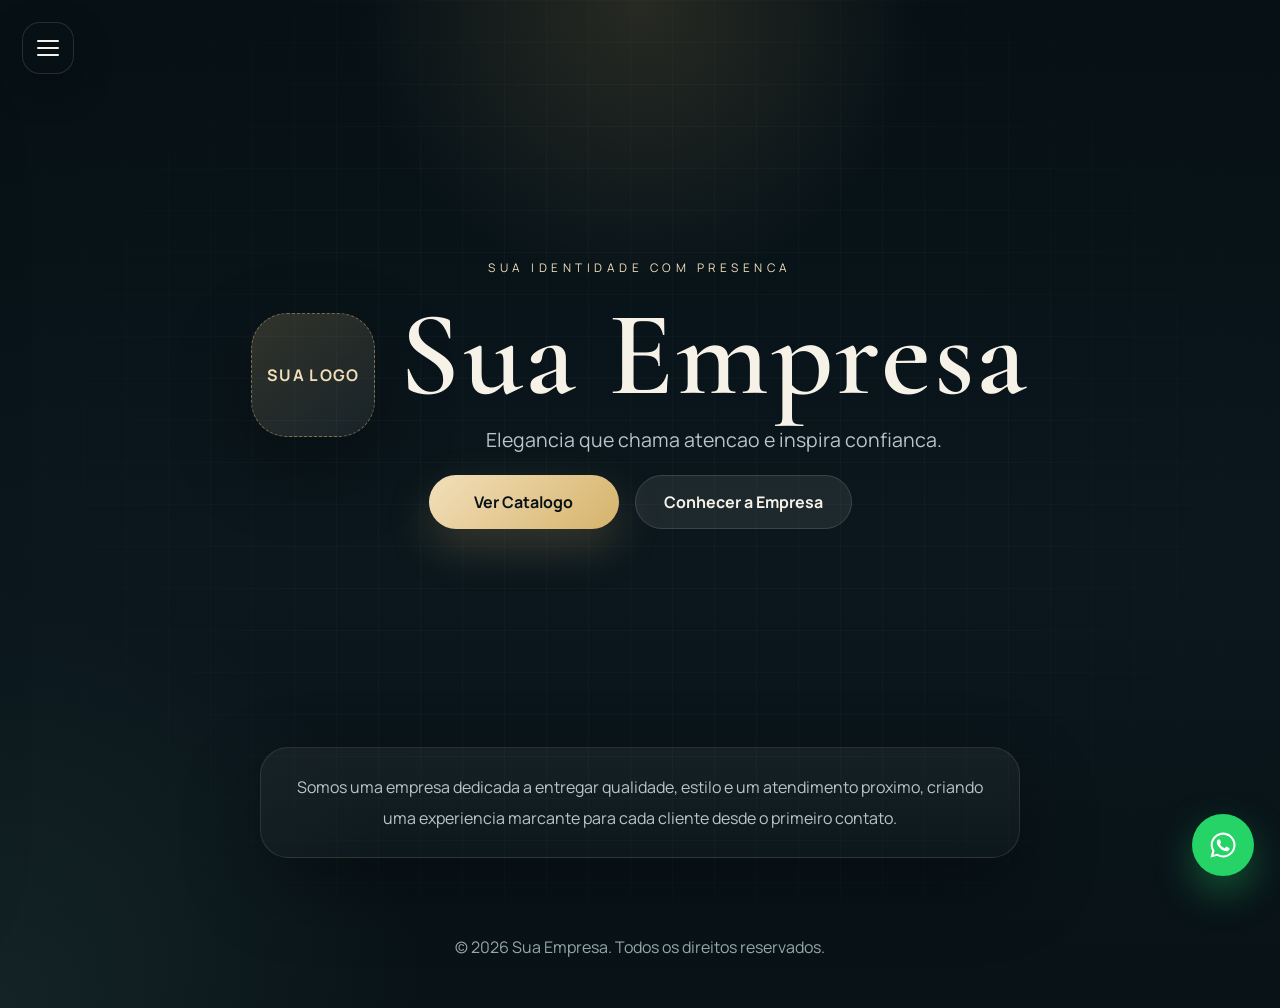
==== index.html @ c06d73c7 "first commit" ====
<!DOCTYPE html>
<html lang="pt-BR">
<head>
  <meta charset="UTF-8">
  <meta name="viewport" content="width=device-width, initial-scale=1.0">
  <title>Sua Empresa | Home</title>
  <link rel="preconnect" href="https://fonts.googleapis.com">
  <link rel="preconnect" href="https://fonts.gstatic.com" crossorigin>
  <link href="https://fonts.googleapis.com/css2?family=Cormorant+Garamond:wght@500;600;700&family=Manrope:wght@400;500;600;700&display=swap" rel="stylesheet">
  <link rel="stylesheet" href="styles.css">
</head>
<body>
  <input type="checkbox" id="nav-toggle" class="nav-toggle">
  <label for="nav-toggle" class="nav-toggle-label" aria-label="Abrir menu">
    <span></span>
  </label>

  <header class="site-header">
    <nav class="main-nav">
      <a class="nav-link" href="index.html">Inicio</a>
      <a class="nav-link" href="catalogo.html">Catalogo</a>
      <a class="nav-link" href="sobre.html">Sobre</a>
    </nav>
  </header>

  <main>
    <section class="banner">
      <div class="banner-content">
        <p class="eyebrow">Sua identidade com presenca</p>

        <div class="hero-brand">
          <div class="logo-placeholder">Sua Logo</div>

          <div class="brand-copy">
            <h1>Sua Empresa</h1>
            <p class="slogan">Elegancia que chama atencao e inspira confianca.</p>
          </div>
        </div>

        <div class="button-group">
          <a class="button" href="catalogo.html">Ver Catalogo</a>
          <a class="button button-secondary" href="sobre.html">Conhecer a Empresa</a>
        </div>
      </div>

      <div class="hero-note">
        <p>
          Somos uma empresa dedicada a entregar qualidade, estilo e um atendimento proximo,
          criando uma experiencia marcante para cada cliente desde o primeiro contato.
        </p>
      </div>
    </section>
  </main>

  <a
    class="whatsapp-float"
    href="https://wa.me/5577999036794"
    target="_blank"
    rel="noopener noreferrer"
    aria-label="Falar no WhatsApp"
  >
    <svg viewBox="0 0 24 24" aria-hidden="true">
      <path d="M19.05 4.94A9.77 9.77 0 0 0 12.06 2a9.92 9.92 0 0 0-8.6 14.86L2 22l5.3-1.39A9.9 9.9 0 0 0 12.05 22h.01A9.94 9.94 0 0 0 22 12.06a9.78 9.78 0 0 0-2.95-7.12Zm-6.99 15.4h-.01a8.25 8.25 0 0 1-4.2-1.15l-.3-.18-3.14.82.84-3.06-.2-.31a8.28 8.28 0 1 1 7.01 3.88Zm4.54-6.18c-.25-.13-1.47-.73-1.7-.81-.23-.09-.39-.13-.56.12-.16.24-.64.8-.78.97-.14.16-.29.18-.54.06-.25-.13-1.04-.38-1.98-1.22-.73-.65-1.23-1.46-1.37-1.71-.15-.24-.02-.37.11-.5.11-.11.25-.29.37-.43.13-.15.17-.25.25-.41.08-.17.04-.31-.02-.44-.06-.12-.56-1.35-.76-1.85-.2-.48-.4-.42-.56-.42h-.48c-.17 0-.44.06-.67.31-.23.24-.88.86-.88 2.1 0 1.23.9 2.43 1.02 2.6.13.16 1.76 2.69 4.27 3.77.59.26 1.06.41 1.42.52.6.19 1.14.16 1.57.1.48-.07 1.47-.6 1.68-1.18.21-.58.21-1.08.15-1.18-.06-.1-.22-.16-.47-.29Z"/>
    </svg>
  </a>

  <footer class="site-footer">
    <p>&copy; 2026 Sua Empresa. Todos os direitos reservados.</p>
  </footer>
</body>
</html>
---- styles.css ----
:root {
  --color-bg: #071116;
  --color-bg-soft: #0d1b22;
  --color-surface: rgba(11, 24, 31, 0.88);
  --color-surface-strong: rgba(9, 18, 24, 0.96);
  --color-text: #f7f2e8;
  --color-text-soft: #b7c4c9;
  --color-accent: #d6b36b;
  --color-accent-soft: #f2dfba;
  --color-line: rgba(255, 255, 255, 0.1);
  --color-whatsapp: #25d366;
  --shadow-soft: 0 28px 80px rgba(0, 0, 0, 0.32);
  --radius-lg: 28px;
  --radius-md: 20px;
  --radius-sm: 14px;
  --radius-full: 999px;
}

* {
  box-sizing: border-box;
}

html {
  scroll-behavior: smooth;
}

body {
  margin: 0;
  min-height: 100vh;
  font-family: "Manrope", Arial, sans-serif;
  color: var(--color-text);
  background:
    radial-gradient(circle at top, rgba(214, 179, 107, 0.16), transparent 24%),
    radial-gradient(circle at bottom left, rgba(74, 118, 103, 0.18), transparent 26%),
    linear-gradient(180deg, #061015 0%, #0b171d 55%, #081217 100%);
}

body::before {
  content: "";
  position: fixed;
  inset: 0;
  pointer-events: none;
  background-image:
    linear-gradient(rgba(255, 255, 255, 0.025) 1px, transparent 1px),
    linear-gradient(90deg, rgba(255, 255, 255, 0.025) 1px, transparent 1px);
  background-size: 42px 42px;
  mask-image: radial-gradient(circle at center, black 45%, transparent 90%);
}

a {
  color: inherit;
}

.nav-toggle {
  position: fixed;
  opacity: 0;
  pointer-events: none;
}

.nav-toggle-label {
  position: fixed;
  top: 22px;
  left: 22px;
  z-index: 40;
  width: 52px;
  height: 52px;
  display: grid;
  place-items: center;
  border-radius: 18px;
  cursor: pointer;
  background: rgba(8, 18, 23, 0.78);
  border: 1px solid rgba(255, 255, 255, 0.12);
  backdrop-filter: blur(18px);
  box-shadow: 0 14px 38px rgba(0, 0, 0, 0.26);
}

.nav-toggle-label span,
.nav-toggle-label span::before,
.nav-toggle-label span::after {
  content: "";
  display: block;
  width: 22px;
  height: 2px;
  background: var(--color-text);
  border-radius: var(--radius-full);
  transition: transform 0.25s ease, opacity 0.25s ease;
}

.nav-toggle-label span {
  position: relative;
}

.nav-toggle-label span::before {
  position: absolute;
  top: -7px;
}

.nav-toggle-label span::after {
  position: absolute;
  top: 7px;
}

.nav-toggle:checked + .nav-toggle-label span {
  background: transparent;
}

.nav-toggle:checked + .nav-toggle-label span::before {
  top: 0;
  transform: rotate(45deg);
}

.nav-toggle:checked + .nav-toggle-label span::after {
  top: 0;
  transform: rotate(-45deg);
}

.site-header {
  position: fixed;
  top: 0;
  left: 0;
  bottom: 0;
  z-index: 30;
  width: min(300px, calc(100vw - 42px));
  padding: 92px 22px 22px;
  transform: translateX(-110%);
  transition: transform 0.3s ease;
  pointer-events: none;
}

.nav-toggle:checked ~ .site-header {
  transform: translateX(0);
  pointer-events: auto;
}

.main-nav {
  display: flex;
  flex-direction: column;
  gap: 14px;
  height: 100%;
  padding: 22px;
  border-right: 1px solid var(--color-line);
  border-radius: 0 var(--radius-lg) var(--radius-lg) 0;
  background: var(--color-surface-strong);
  backdrop-filter: blur(18px);
  box-shadow: var(--shadow-soft);
}

.nav-link {
  padding: 14px 16px;
  border-radius: var(--radius-sm);
  text-decoration: none;
  color: var(--color-text-soft);
  font-weight: 600;
  transition: background 0.25s ease, color 0.25s ease, transform 0.25s ease;
}

.nav-link:hover {
  background: rgba(214, 179, 107, 0.12);
  color: var(--color-text);
  transform: translateX(4px);
}

main {
  min-height: 100vh;
}

.banner {
  min-height: 100vh;
  display: grid;
  grid-template-rows: 1fr auto;
  align-items: center;
  justify-items: center;
  gap: 32px;
  padding: 72px 24px 42px;
}

.banner-content {
  width: min(100%, 1020px);
  display: grid;
  justify-items: center;
  text-align: center;
  gap: 22px;
}

.eyebrow {
  margin: 0;
  font-size: 0.74rem;
  letter-spacing: 0.38em;
  text-transform: uppercase;
  color: var(--color-accent-soft);
}

.hero-brand {
  display: flex;
  align-items: center;
  justify-content: center;
  gap: 24px;
  flex-wrap: wrap;
}

.logo-placeholder {
  width: 124px;
  height: 124px;
  flex: 0 0 124px;
  display: grid;
  place-items: center;
  border-radius: 36px;
  border: 1px dashed rgba(214, 179, 107, 0.5);
  background:
    linear-gradient(145deg, rgba(214, 179, 107, 0.18), rgba(255, 255, 255, 0.04)),
    rgba(255, 255, 255, 0.02);
  color: var(--color-accent-soft);
  font-weight: 700;
  letter-spacing: 0.08em;
  text-transform: uppercase;
  box-shadow: var(--shadow-soft);
}

.brand-copy {
  max-width: 720px;
}

.brand-copy h1 {
  margin: 0;
  font-family: "Cormorant Garamond", Georgia, serif;
  font-size: clamp(3.6rem, 10vw, 7.5rem);
  line-height: 0.95;
  font-weight: 600;
  letter-spacing: 0.02em;
  text-wrap: balance;
}

.slogan {
  margin: 14px 0 0;
  font-size: clamp(1rem, 2vw, 1.22rem);
  color: var(--color-text-soft);
}

.button-group {
  display: flex;
  gap: 16px;
  flex-wrap: wrap;
  justify-content: center;
}

.button {
  display: inline-flex;
  align-items: center;
  justify-content: center;
  min-width: 190px;
  padding: 15px 28px;
  border-radius: var(--radius-full);
  text-decoration: none;
  font-weight: 700;
  color: #091116;
  background: linear-gradient(135deg, var(--color-accent-soft), var(--color-accent));
  box-shadow: 0 18px 45px rgba(214, 179, 107, 0.22);
  transition: transform 0.25s ease, box-shadow 0.25s ease;
}

.button-secondary {
  color: var(--color-text);
  background: rgba(255, 255, 255, 0.08);
  border: 1px solid rgba(255, 255, 255, 0.12);
  box-shadow: none;
}

.button:hover {
  transform: translateY(-3px);
  box-shadow: 0 22px 48px rgba(214, 179, 107, 0.25);
}

.hero-note {
  width: min(100%, 760px);
  text-align: center;
  padding: 24px 28px;
  border-radius: var(--radius-lg);
  border: 1px solid var(--color-line);
  background: linear-gradient(180deg, rgba(255, 255, 255, 0.05), rgba(255, 255, 255, 0.02));
  box-shadow: var(--shadow-soft);
}

.hero-note p {
  margin: 0;
  line-height: 1.9;
  color: var(--color-text-soft);
}

.catalog-intro,
.features,
.values,
.product-grid,
.about,
.back-link {
  width: min(100%, 1180px);
  margin: 0 auto;
  padding-left: 24px;
  padding-right: 24px;
}

.catalog-intro {
  padding-top: 132px;
  text-align: center;
}

.catalog-intro h1 {
  margin: 14px 0 0;
  font-family: "Cormorant Garamond", Georgia, serif;
  font-size: clamp(2.8rem, 6vw, 4.6rem);
  font-weight: 600;
  line-height: 1;
}

.catalog-intro p {
  max-width: 760px;
  margin: 16px auto 0;
  color: var(--color-text-soft);
  line-height: 1.8;
}

.features,
.values,
.product-grid {
  display: grid;
  gap: 22px;
  grid-template-columns: repeat(auto-fit, minmax(250px, 1fr));
  padding-top: 32px;
  padding-bottom: 48px;
}

.feature-card,
.value-card,
.product-card {
  padding: 26px;
  border-radius: var(--radius-md);
  border: 1px solid var(--color-line);
  background: var(--color-surface);
  box-shadow: var(--shadow-soft);
}

.feature-card h3,
.value-card h3,
.product-card h3 {
  margin-top: 0;
}

.feature-card p,
.value-card p,
.product-card p,
.product-price {
  color: var(--color-text-soft);
  line-height: 1.8;
}

.product-card {
  transition: transform 0.25s ease, border-color 0.25s ease;
}

.product-card:hover {
  transform: translateY(-4px);
  border-color: rgba(214, 179, 107, 0.4);
}

.product-image {
  min-height: 210px;
  margin-bottom: 18px;
  display: grid;
  place-items: center;
  border-radius: var(--radius-md);
  border: 1px dashed rgba(214, 179, 107, 0.35);
  color: var(--color-accent-soft);
  background: linear-gradient(135deg, rgba(214, 179, 107, 0.12), rgba(255, 255, 255, 0.03));
}

.about {
  padding-top: 132px;
  padding-bottom: 48px;
  line-height: 1.9;
}

.back-link {
  text-align: center;
  padding-bottom: 48px;
}

.site-footer {
  padding: 20px 24px 34px;
  text-align: center;
  color: #95a6ad;
}

.whatsapp-float {
  position: fixed;
  right: 26px;
  bottom: 24px;
  z-index: 35;
  width: 62px;
  height: 62px;
  display: grid;
  place-items: center;
  border-radius: 50%;
  background: var(--color-whatsapp);
  color: white;
  box-shadow: 0 16px 38px rgba(37, 211, 102, 0.34);
  transition: transform 0.25s ease, box-shadow 0.25s ease;
}

.whatsapp-float:hover {
  transform: translateY(-3px) scale(1.03);
  box-shadow: 0 20px 44px rgba(37, 211, 102, 0.4);
}

.whatsapp-float svg {
  width: 30px;
  height: 30px;
  fill: currentColor;
}

@media (max-width: 720px) {
  .banner {
    padding-top: 92px;
  }

  .hero-brand {
    flex-direction: column;
  }

  .logo-placeholder {
    width: 110px;
    height: 110px;
    flex-basis: 110px;
  }

  .button {
    width: 100%;
  }

  .button-group {
    width: min(100%, 420px);
  }

  .hero-note {
    padding: 20px;
  }
}

@media (max-width: 520px) {
  .nav-toggle-label {
    top: 16px;
    left: 16px;
  }

  .site-header {
    width: calc(100vw - 24px);
    padding-left: 12px;
  }

  .banner {
    padding-left: 16px;
    padding-right: 16px;
    padding-bottom: 26px;
  }

  .brand-copy h1 {
    font-size: clamp(3rem, 18vw, 4.4rem);
  }

  .whatsapp-float {
    right: 16px;
    bottom: 16px;
    width: 58px;
    height: 58px;
  }
}
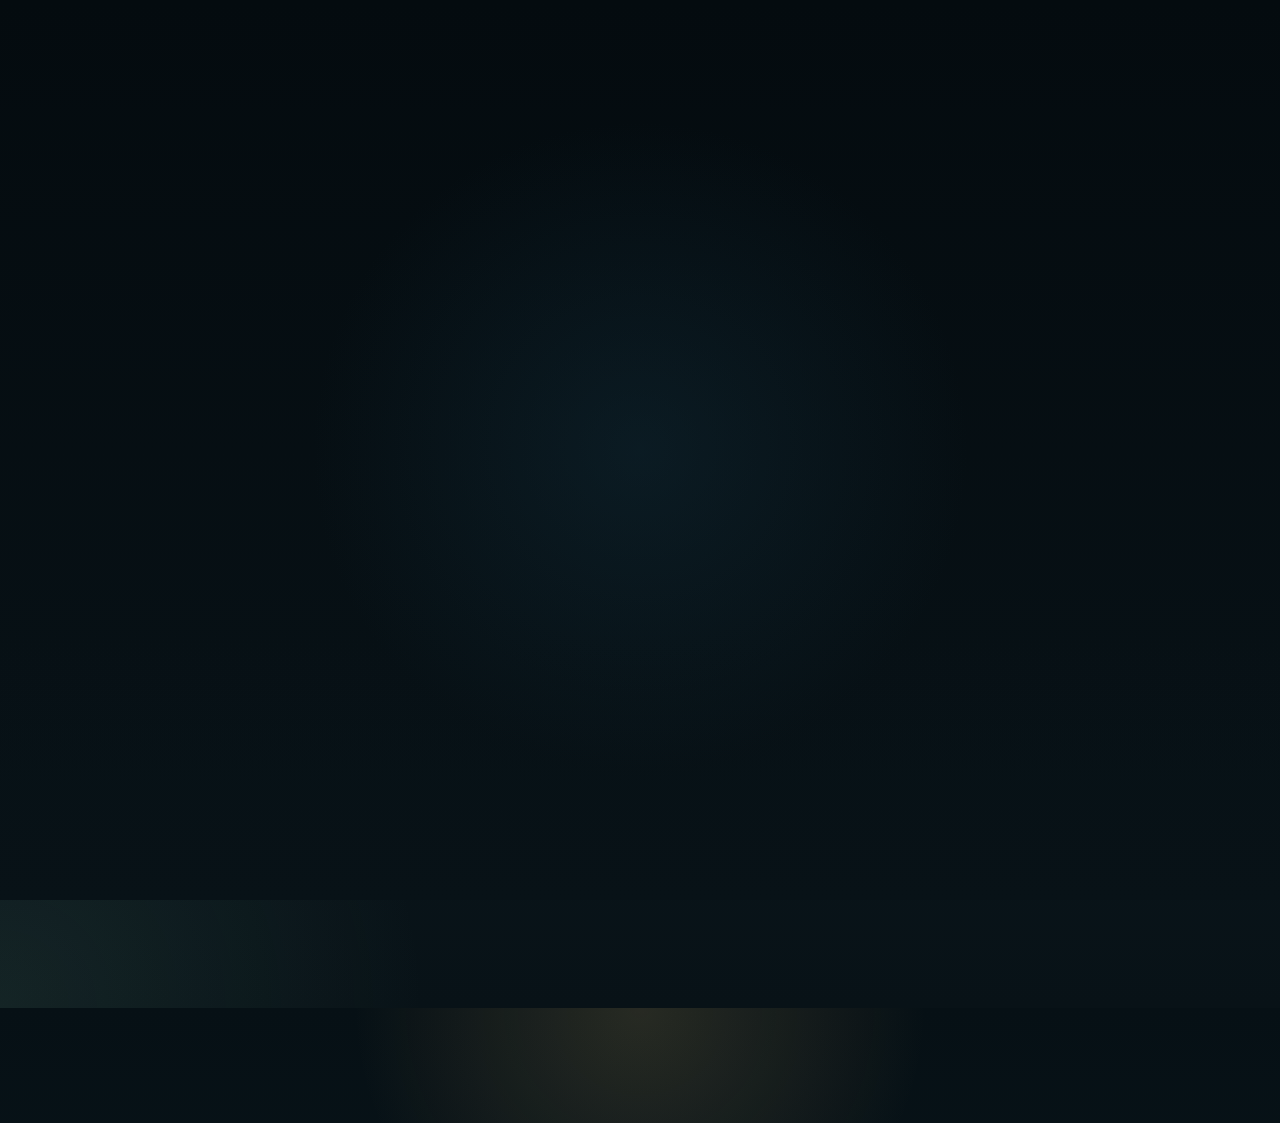
==== commit f5ebb55b: "add catalogo, index, sobre, styles e videos" ====
--- a/index.html
+++ b/index.html
@@ -3,15 +3,30 @@
 <head>
   <meta charset="UTF-8">
   <meta name="viewport" content="width=device-width, initial-scale=1.0">
-  <title>Sua Empresa | Home</title>
+  <title>PrimeTech | Home</title>
   <link rel="preconnect" href="https://fonts.googleapis.com">
   <link rel="preconnect" href="https://fonts.gstatic.com" crossorigin>
   <link href="https://fonts.googleapis.com/css2?family=Cormorant+Garamond:wght@500;600;700&family=Manrope:wght@400;500;600;700&display=swap" rel="stylesheet">
   <link rel="stylesheet" href="styles.css">
 </head>
-<body>
+<body class="intro-active">
+  <div class="intro-overlay" id="intro-overlay" aria-hidden="true">
+    <video
+      class="intro-video"
+      id="intro-video"
+      autoplay
+      muted
+      playsinline
+      preload="auto"
+    >
+      <source src="videos/video-logo.mp4" type="video/mp4">
+    </video>
+    <div class="intro-glow"></div>
+  </div>
+
+  <div class="page-shell" id="page-shell">
   <input type="checkbox" id="nav-toggle" class="nav-toggle">
-  <label for="nav-toggle" class="nav-toggle-label" aria-label="Abrir menu">
+  <label for="nav-toggle" class="nav-toggle-label intro-layer intro-layer-nav" aria-label="Abrir menu">
     <span></span>
   </label>
 
@@ -26,34 +41,38 @@
   <main>
     <section class="banner">
       <div class="banner-content">
-        <p class="eyebrow">Sua identidade com presenca</p>
+        <p class="eyebrow intro-layer intro-layer-1">Sua identidade com presenca</p>
 
-        <div class="hero-brand">
-          <div class="logo-placeholder">Sua Logo</div>
+        <div class="hero-brand intro-layer intro-layer-2">
+          <picture class="logo-placeholder">
+            <source srcset="imagens/logo.png" type="image/png">
+            <img src="imagens/logo-jpeg.jpeg" alt="Logo da empresa" class="logo-image">
+          </picture>
 
           <div class="brand-copy">
-            <h1>Sua Empresa</h1>
+            <h1>PrimeTech</h1>
             <p class="slogan">Elegancia que chama atencao e inspira confianca.</p>
           </div>
         </div>
 
-        <div class="button-group">
+        <div class="button-group intro-layer intro-layer-3">
           <a class="button" href="catalogo.html">Ver Catalogo</a>
           <a class="button button-secondary" href="sobre.html">Conhecer a Empresa</a>
         </div>
       </div>
 
-      <div class="hero-note">
+      <div class="hero-note intro-layer intro-layer-4">
         <p>
-          Somos uma empresa dedicada a entregar qualidade, estilo e um atendimento proximo,
-          criando uma experiencia marcante para cada cliente desde o primeiro contato.
+          A PrimeTech é uma loja especializada em eletrônicos e acessórios tecnológicos, focada em oferecer produtos de alta qualidade com preços acessíveis. Trabalhamos com uma seleção moderna de dispositivos, incluindo celulares, fones de ouvido, gadgets e diversos acessórios essenciais para o dia a dia.
+          <br>
+          Nosso objetivo é levar inovação, praticidade e tecnologia de ponta para nossos clientes, sempre com um atendimento de confiança e compromisso com a satisfação. Na PrimeTech, você encontra as melhores soluções tecnológicas em um só lugar.
         </p>
       </div>
     </section>
   </main>
 
   <a
-    class="whatsapp-float"
+    class="whatsapp-float intro-layer intro-layer-float"
     href="https://wa.me/5577999036794"
     target="_blank"
     rel="noopener noreferrer"
@@ -67,5 +86,42 @@
   <footer class="site-footer">
     <p>&copy; 2026 Sua Empresa. Todos os direitos reservados.</p>
   </footer>
+</div>
+
+  <script>
+    (function () {
+      const body = document.body;
+      const overlay = document.getElementById("intro-overlay");
+      const video = document.getElementById("intro-video");
+      let finished = false;
+
+      function revealSite() {
+        if (finished) {
+          return;
+        }
+
+        finished = true;
+        body.classList.add("intro-ending");
+
+        window.setTimeout(function () {
+          body.classList.remove("intro-active", "intro-ending");
+          if (overlay) {
+            overlay.remove();
+          }
+        }, 1400);
+      }
+
+      if (video) {
+        video.addEventListener("ended", revealSite);
+        video.addEventListener("error", function () {
+          window.setTimeout(revealSite, 900);
+        });
+
+        window.setTimeout(revealSite, 9000);
+      } else {
+        revealSite();
+      }
+    })();
+  </script>
 </body>
 </html>
--- a/styles.css
+++ b/styles.css
@@ -35,6 +35,97 @@
     linear-gradient(180deg, #061015 0%, #0b171d 55%, #081217 100%);
 }
 
+.intro-overlay {
+  position: fixed;
+  inset: 0;
+  z-index: 120;
+  display: grid;
+  place-items: center;
+  overflow: hidden;
+  background:
+    radial-gradient(circle at center, rgba(24, 60, 77, 0.28), transparent 42%),
+    linear-gradient(180deg, #040b0f 0%, #081217 100%);
+}
+
+.intro-video {
+  width: min(100vw, 1280px);
+  height: 100vh;
+  object-fit: cover;
+  filter: saturate(1.05) brightness(0.96);
+}
+
+.intro-glow {
+  position: absolute;
+  inset: auto 0 0;
+  height: 30vh;
+  background: linear-gradient(180deg, transparent 0%, rgba(8, 18, 23, 0.82) 100%);
+  pointer-events: none;
+}
+
+.page-shell {
+  min-height: 100vh;
+}
+
+body.intro-active {
+  overflow: hidden;
+}
+
+body.intro-active .page-shell {
+  opacity: 0;
+  transform: translateY(96px) scale(0.98);
+  filter: blur(18px);
+}
+
+body.intro-ending .page-shell {
+  animation: siteDropIn 1.8s cubic-bezier(0.16, 0.9, 0.2, 1) forwards;
+}
+
+body.intro-ending .intro-overlay {
+  animation: introFadeOut 1.35s cubic-bezier(0.2, 0.72, 0.12, 1) forwards;
+}
+
+body.intro-ending .intro-video {
+  animation: introVideoExit 1.35s cubic-bezier(0.2, 0.72, 0.12, 1) forwards;
+}
+
+.intro-layer {
+  will-change: opacity, transform, filter;
+}
+
+body.intro-active .intro-layer {
+  opacity: 0;
+  transform: translateY(54px);
+  filter: blur(16px);
+}
+
+body.intro-ending .intro-layer {
+  animation-name: layeredReveal;
+  animation-duration: 1.15s;
+  animation-timing-function: cubic-bezier(0.2, 0.82, 0.2, 1);
+  animation-fill-mode: forwards;
+}
+
+body.intro-ending .intro-layer-1 {
+  animation-delay: 0.18s;
+}
+
+body.intro-ending .intro-layer-2 {
+  animation-delay: 0.34s;
+}
+
+body.intro-ending .intro-layer-3 {
+  animation-delay: 0.54s;
+}
+
+body.intro-ending .intro-layer-4 {
+  animation-delay: 0.76s;
+}
+
+body.intro-ending .intro-layer-nav,
+body.intro-ending .intro-layer-float {
+  animation-delay: 0.9s;
+}
+
 body::before {
   content: "";
   position: fixed;
@@ -199,21 +290,26 @@
 }
 
 .logo-placeholder {
-  width: 124px;
-  height: 124px;
-  flex: 0 0 124px;
+  width: 220px;
+  height: 120px;
+  flex: 0 0 220px;
   display: grid;
   place-items: center;
-  border-radius: 36px;
-  border: 1px dashed rgba(214, 179, 107, 0.5);
-  background:
-    linear-gradient(145deg, rgba(214, 179, 107, 0.18), rgba(255, 255, 255, 0.04)),
-    rgba(255, 255, 255, 0.02);
-  color: var(--color-accent-soft);
-  font-weight: 700;
-  letter-spacing: 0.08em;
-  text-transform: uppercase;
+  overflow: hidden;
+  padding: 0;
+  border-radius: 20px;
+  border: 1px solid rgba(214, 179, 107, 0.22);
+  background: rgba(255, 255, 255, 0.02);
   box-shadow: var(--shadow-soft);
+}
+
+.logo-image {
+  width: 100%;
+  height: 100%;
+  display: block;
+  object-fit: contain;
+  object-position: center;
+  transform: none;
 }
 
 .brand-copy {
@@ -318,6 +414,73 @@
   line-height: 1.8;
 }
 
+.catalog-tools {
+  width: min(100%, 1180px);
+  margin: 0 auto;
+  padding: 12px 24px 0;
+  display: grid;
+  grid-template-columns: minmax(280px, 1.25fr) minmax(240px, 0.75fr);
+  gap: 20px;
+  align-items: end;
+}
+
+.catalog-search-wrap,
+.catalog-meta {
+  padding: 24px 26px;
+  border-radius: var(--radius-md);
+  border: 1px solid var(--color-line);
+  background: var(--color-surface);
+  box-shadow: var(--shadow-soft);
+}
+
+.catalog-label {
+  display: block;
+  margin-bottom: 12px;
+  color: var(--color-accent-soft);
+  font-size: 0.8rem;
+  letter-spacing: 0.18em;
+  text-transform: uppercase;
+}
+
+.catalog-search {
+  width: 100%;
+  border: 1px solid rgba(255, 255, 255, 0.12);
+  border-radius: 16px;
+  padding: 16px 18px;
+  background: rgba(255, 255, 255, 0.05);
+  color: var(--color-text);
+  font: inherit;
+  outline: none;
+  transition: border-color 0.25s ease, box-shadow 0.25s ease, background 0.25s ease;
+}
+
+.catalog-search::placeholder {
+  color: #95a6ad;
+}
+
+.catalog-search:focus {
+  border-color: rgba(214, 179, 107, 0.45);
+  box-shadow: 0 0 0 4px rgba(214, 179, 107, 0.08);
+  background: rgba(255, 255, 255, 0.07);
+}
+
+.catalog-counter,
+.catalog-helper {
+  margin: 0;
+}
+
+.catalog-counter {
+  color: var(--color-text);
+  font-size: 1.05rem;
+  font-weight: 700;
+}
+
+.catalog-helper {
+  margin-top: 8px;
+  color: var(--color-text-soft);
+  line-height: 1.7;
+}
+
 .features,
 .values,
 .product-grid {
@@ -361,21 +524,128 @@
   border-color: rgba(214, 179, 107, 0.4);
 }
 
-.product-image {
-  min-height: 210px;
+.product-image-frame {
+  aspect-ratio: 1 / 1;
+  overflow: hidden;
   margin-bottom: 18px;
   display: grid;
   place-items: center;
   border-radius: var(--radius-md);
-  border: 1px dashed rgba(214, 179, 107, 0.35);
-  color: var(--color-accent-soft);
-  background: linear-gradient(135deg, rgba(214, 179, 107, 0.12), rgba(255, 255, 255, 0.03));
+  border: 1px solid rgba(214, 179, 107, 0.18);
+  background: linear-gradient(135deg, rgba(214, 179, 107, 0.08), rgba(255, 255, 255, 0.03));
+}
+
+.product-image-real {
+  width: 100%;
+  height: 100%;
+  display: block;
+  object-fit: cover;
+  object-position: center;
 }
 
 .about {
   padding-top: 132px;
   padding-bottom: 48px;
   line-height: 1.9;
+}
+
+.company-info-section {
+  width: min(100%, 1180px);
+  margin: 0 auto;
+  padding: 0 24px 56px;
+  display: grid;
+  gap: 22px;
+  grid-template-columns: 1.1fr 1fr 1fr;
+}
+
+.company-info-card {
+  padding: 30px;
+  border-radius: var(--radius-md);
+  border: 1px solid var(--color-line);
+  background: var(--color-surface);
+  box-shadow: var(--shadow-soft);
+}
+
+.company-info-card-highlight {
+  background:
+    radial-gradient(circle at top left, rgba(214, 179, 107, 0.16), transparent 38%),
+    linear-gradient(180deg, rgba(255, 255, 255, 0.05), rgba(255, 255, 255, 0.02));
+}
+
+.company-info-card h2 {
+  margin: 14px 0 16px;
+  font-family: "Cormorant Garamond", Georgia, serif;
+  font-size: clamp(2rem, 3vw, 3rem);
+  line-height: 0.98;
+}
+
+.company-intro {
+  margin: 0;
+  color: var(--color-text-soft);
+  line-height: 1.9;
+}
+
+.info-label {
+  margin: 0 0 8px;
+  color: var(--color-accent-soft);
+  font-size: 0.78rem;
+  letter-spacing: 0.18em;
+  text-transform: uppercase;
+}
+
+.info-value {
+  margin: 0 0 18px;
+  color: var(--color-text);
+  line-height: 1.8;
+  font-size: 1rem;
+}
+
+.product-extra {
+  margin-bottom: 0;
+  color: #90a4aa;
+  font-size: 0.95rem;
+}
+
+.catalog-pagination {
+  width: min(100%, 1180px);
+  margin: 0 auto;
+  padding: 0 24px 40px;
+  display: flex;
+  flex-wrap: wrap;
+  align-items: center;
+  justify-content: center;
+  gap: 16px;
+}
+
+.catalog-page-button {
+  min-width: 140px;
+  padding: 14px 20px;
+  border: 1px solid rgba(255, 255, 255, 0.12);
+  border-radius: var(--radius-full);
+  background: rgba(255, 255, 255, 0.06);
+  color: var(--color-text);
+  font: inherit;
+  font-weight: 700;
+  cursor: pointer;
+  transition: transform 0.25s ease, background 0.25s ease, opacity 0.25s ease;
+}
+
+.catalog-page-button:hover:not(:disabled) {
+  transform: translateY(-2px);
+  background: rgba(214, 179, 107, 0.14);
+}
+
+.catalog-page-button:disabled {
+  opacity: 0.45;
+  cursor: not-allowed;
+}
+
+.catalog-page-status {
+  margin: 0;
+  min-width: 140px;
+  text-align: center;
+  color: var(--color-text-soft);
+  font-weight: 600;
 }
 
 .back-link {
@@ -416,6 +686,73 @@
   fill: currentColor;
 }
 
+@keyframes introFadeOut {
+  0% {
+    opacity: 1;
+    transform: scale(1);
+    filter: blur(0);
+  }
+
+  100% {
+    opacity: 0;
+    transform: scale(1.07);
+    filter: blur(14px);
+    visibility: hidden;
+  }
+}
+
+@keyframes siteDropIn {
+  0% {
+    opacity: 0;
+    transform: translateY(96px) scale(0.98);
+    filter: blur(18px);
+  }
+
+  55% {
+    opacity: 1;
+    transform: translateY(18px) scale(1);
+    filter: blur(6px);
+  }
+
+  100% {
+    opacity: 1;
+    transform: translateY(0) scale(1);
+    filter: blur(0);
+  }
+}
+
+@keyframes layeredReveal {
+  0% {
+    opacity: 0;
+    transform: translateY(54px);
+    filter: blur(16px);
+  }
+
+  65% {
+    opacity: 1;
+    transform: translateY(8px);
+    filter: blur(4px);
+  }
+
+  100% {
+    opacity: 1;
+    transform: translateY(0);
+    filter: blur(0);
+  }
+}
+
+@keyframes introVideoExit {
+  0% {
+    transform: scale(1);
+    filter: saturate(1.05) brightness(0.96) blur(0);
+  }
+
+  100% {
+    transform: scale(1.08);
+    filter: saturate(1.12) brightness(1.04) blur(18px);
+  }
+}
+
 @media (max-width: 720px) {
   .banner {
     padding-top: 92px;
@@ -426,9 +763,10 @@
   }
 
   .logo-placeholder {
-    width: 110px;
-    height: 110px;
-    flex-basis: 110px;
+    width: 190px;
+    height: 104px;
+    flex-basis: 190px;
+    padding: 0;
   }
 
   .button {
@@ -441,6 +779,19 @@
 
   .hero-note {
     padding: 20px;
+  }
+
+  .company-info-section {
+    grid-template-columns: 1fr;
+    padding-bottom: 44px;
+  }
+
+  .intro-video {
+    width: 100vw;
+  }
+
+  .catalog-tools {
+    grid-template-columns: 1fr;
   }
 }
 
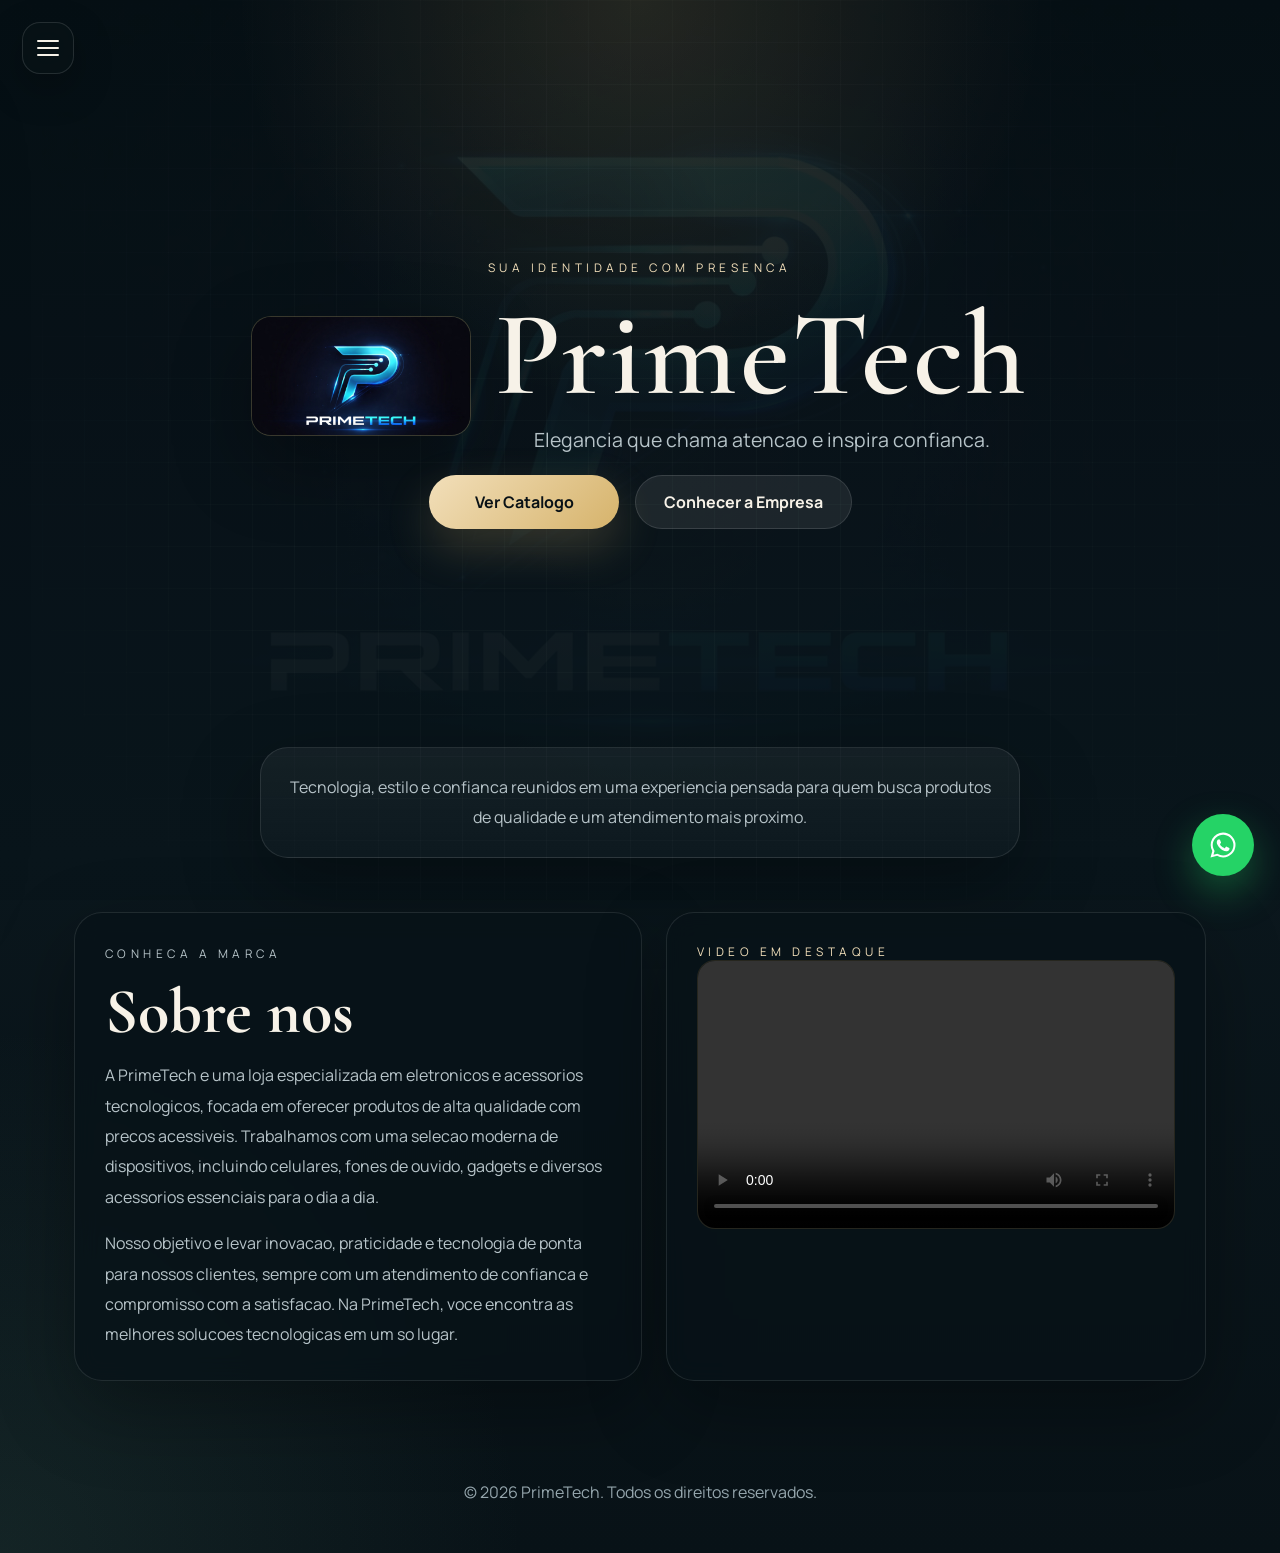
==== commit f4b0d13d: "info dos produtos + melhoria no design + sistema de busca" ====
--- a/index.html
+++ b/index.html
@@ -9,22 +9,12 @@
   <link href="https://fonts.googleapis.com/css2?family=Cormorant+Garamond:wght@500;600;700&family=Manrope:wght@400;500;600;700&display=swap" rel="stylesheet">
   <link rel="stylesheet" href="styles.css">
 </head>
-<body class="intro-active">
-  <div class="intro-overlay" id="intro-overlay" aria-hidden="true">
-    <video
-      class="intro-video"
-      id="intro-video"
-      autoplay
-      muted
-      playsinline
-      preload="auto"
-    >
-      <source src="videos/video-logo.mp4" type="video/mp4">
-    </video>
-    <div class="intro-glow"></div>
-  </div>
+<body class="home-page page-animate">
+  <picture class="home-background" aria-hidden="true">
+    <source srcset="imagens/logo.png" type="image/png">
+    <img src="imagens/logo-jpeg.jpeg" alt="" class="home-background-image">
+  </picture>
 
-  <div class="page-shell" id="page-shell">
   <input type="checkbox" id="nav-toggle" class="nav-toggle">
   <label for="nav-toggle" class="nav-toggle-label intro-layer intro-layer-nav" aria-label="Abrir menu">
     <span></span>
@@ -63,10 +53,34 @@
 
       <div class="hero-note intro-layer intro-layer-4">
         <p>
-          A PrimeTech é uma loja especializada em eletrônicos e acessórios tecnológicos, focada em oferecer produtos de alta qualidade com preços acessíveis. Trabalhamos com uma seleção moderna de dispositivos, incluindo celulares, fones de ouvido, gadgets e diversos acessórios essenciais para o dia a dia.
-          <br>
-          Nosso objetivo é levar inovação, praticidade e tecnologia de ponta para nossos clientes, sempre com um atendimento de confiança e compromisso com a satisfação. Na PrimeTech, você encontra as melhores soluções tecnológicas em um só lugar.
+          Tecnologia, estilo e confianca reunidos em uma experiencia pensada para quem busca
+          produtos de qualidade e um atendimento mais proximo.
         </p>
+      </div>
+    </section>
+
+    <section class="home-about">
+      <div class="home-about-copy intro-layer intro-layer-2">
+        <p class="eyebrow">Conheca a marca</p>
+        <h2>Sobre nos</h2>
+        <p>
+          A PrimeTech e uma loja especializada em eletronicos e acessorios tecnologicos, focada
+          em oferecer produtos de alta qualidade com precos acessiveis. Trabalhamos com uma
+          selecao moderna de dispositivos, incluindo celulares, fones de ouvido, gadgets e
+          diversos acessorios essenciais para o dia a dia.
+        </p>
+        <p>
+          Nosso objetivo e levar inovacao, praticidade e tecnologia de ponta para nossos clientes,
+          sempre com um atendimento de confianca e compromisso com a satisfacao. Na PrimeTech,
+          voce encontra as melhores solucoes tecnologicas em um so lugar.
+        </p>
+      </div>
+
+      <div class="home-video-card intro-layer intro-layer-3">
+        <p class="eyebrow">Video em destaque</p>
+        <video class="home-video" controls preload="metadata" playsinline>
+          <source src="videos/video-anuncio.mp4" type="video/mp4">
+        </video>
       </div>
     </section>
   </main>
@@ -84,44 +98,7 @@
   </a>
 
   <footer class="site-footer">
-    <p>&copy; 2026 Sua Empresa. Todos os direitos reservados.</p>
+    <p>&copy; 2026 PrimeTech. Todos os direitos reservados.</p>
   </footer>
-</div>
-
-  <script>
-    (function () {
-      const body = document.body;
-      const overlay = document.getElementById("intro-overlay");
-      const video = document.getElementById("intro-video");
-      let finished = false;
-
-      function revealSite() {
-        if (finished) {
-          return;
-        }
-
-        finished = true;
-        body.classList.add("intro-ending");
-
-        window.setTimeout(function () {
-          body.classList.remove("intro-active", "intro-ending");
-          if (overlay) {
-            overlay.remove();
-          }
-        }, 1400);
-      }
-
-      if (video) {
-        video.addEventListener("ended", revealSite);
-        video.addEventListener("error", function () {
-          window.setTimeout(revealSite, 900);
-        });
-
-        window.setTimeout(revealSite, 9000);
-      } else {
-        revealSite();
-      }
-    })();
-  </script>
 </body>
 </html>
--- a/styles.css
+++ b/styles.css
@@ -35,94 +35,69 @@
     linear-gradient(180deg, #061015 0%, #0b171d 55%, #081217 100%);
 }
 
-.intro-overlay {
+.home-background {
   position: fixed;
   inset: 0;
-  z-index: 120;
-  display: grid;
-  place-items: center;
+  z-index: 0;
   overflow: hidden;
+  pointer-events: none;
+  opacity: 0.11;
+}
+
+.home-background::after {
+  content: "";
+  position: absolute;
+  inset: 0;
   background:
-    radial-gradient(circle at center, rgba(24, 60, 77, 0.28), transparent 42%),
-    linear-gradient(180deg, #040b0f 0%, #081217 100%);
-}
-
-.intro-video {
-  width: min(100vw, 1280px);
-  height: 100vh;
-  object-fit: cover;
-  filter: saturate(1.05) brightness(0.96);
-}
-
-.intro-glow {
-  position: absolute;
-  inset: auto 0 0;
-  height: 30vh;
-  background: linear-gradient(180deg, transparent 0%, rgba(8, 18, 23, 0.82) 100%);
-  pointer-events: none;
-}
-
-.page-shell {
-  min-height: 100vh;
-}
-
-body.intro-active {
-  overflow: hidden;
-}
-
-body.intro-active .page-shell {
-  opacity: 0;
-  transform: translateY(96px) scale(0.98);
-  filter: blur(18px);
-}
-
-body.intro-ending .page-shell {
-  animation: siteDropIn 1.8s cubic-bezier(0.16, 0.9, 0.2, 1) forwards;
-}
-
-body.intro-ending .intro-overlay {
-  animation: introFadeOut 1.35s cubic-bezier(0.2, 0.72, 0.12, 1) forwards;
-}
-
-body.intro-ending .intro-video {
-  animation: introVideoExit 1.35s cubic-bezier(0.2, 0.72, 0.12, 1) forwards;
+    radial-gradient(circle at center, rgba(214, 179, 107, 0.1), transparent 34%),
+    linear-gradient(180deg, rgba(6, 16, 21, 0.35), rgba(6, 16, 21, 0.9));
+}
+
+.home-background-image {
+  width: 100%;
+  height: 100%;
+  display: block;
+  object-fit: contain;
+  object-position: center;
+  transform: scale(1.15);
+  filter: saturate(0.95);
 }
 
 .intro-layer {
   will-change: opacity, transform, filter;
 }
 
-body.intro-active .intro-layer {
+body.page-animate .intro-layer {
   opacity: 0;
   transform: translateY(54px);
   filter: blur(16px);
 }
 
-body.intro-ending .intro-layer {
+body.page-animate .intro-layer {
   animation-name: layeredReveal;
   animation-duration: 1.15s;
   animation-timing-function: cubic-bezier(0.2, 0.82, 0.2, 1);
   animation-fill-mode: forwards;
 }
 
-body.intro-ending .intro-layer-1 {
+body.page-animate .intro-layer-1 {
   animation-delay: 0.18s;
 }
 
-body.intro-ending .intro-layer-2 {
+body.page-animate .intro-layer-2 {
   animation-delay: 0.34s;
 }
 
-body.intro-ending .intro-layer-3 {
+body.page-animate .intro-layer-3 {
   animation-delay: 0.54s;
 }
 
-body.intro-ending .intro-layer-4 {
+body.page-animate .intro-layer-4 {
   animation-delay: 0.76s;
 }
 
-body.intro-ending .intro-layer-nav,
-body.intro-ending .intro-layer-float {
+body.page-animate .intro-layer-nav,
+body.page-animate .intro-layer-float {
   animation-delay: 0.9s;
 }
 
@@ -253,6 +228,8 @@
 
 main {
   min-height: 100vh;
+  position: relative;
+  z-index: 1;
 }
 
 .banner {
@@ -382,6 +359,53 @@
   color: var(--color-text-soft);
 }
 
+.home-about {
+  width: min(100%, 1180px);
+  margin: 0 auto;
+  padding: 12px 24px 64px;
+  display: grid;
+  grid-template-columns: minmax(0, 1fr) minmax(320px, 0.95fr);
+  gap: 24px;
+  align-items: stretch;
+}
+
+.home-about-copy,
+.home-video-card {
+  padding: 30px;
+  border-radius: var(--radius-lg);
+  border: 1px solid var(--color-line);
+  background: rgba(8, 18, 23, 0.74);
+  backdrop-filter: blur(12px);
+  box-shadow: var(--shadow-soft);
+}
+
+.home-about-copy h2 {
+  margin: 12px 0 18px;
+  font-family: "Cormorant Garamond", Georgia, serif;
+  font-size: clamp(2.6rem, 5vw, 4.4rem);
+  line-height: 0.95;
+}
+
+.home-about-copy p {
+  margin: 0 0 16px;
+  color: var(--color-text-soft);
+  line-height: 1.9;
+}
+
+.home-about-copy p:last-child {
+  margin-bottom: 0;
+}
+
+.home-video {
+  width: 100%;
+  aspect-ratio: 16 / 9;
+  display: block;
+  border-radius: 18px;
+  border: 1px solid rgba(214, 179, 107, 0.16);
+  background: #040b0f;
+  object-fit: cover;
+}
+
 .catalog-intro,
 .features,
 .values,
@@ -433,6 +457,10 @@
   box-shadow: var(--shadow-soft);
 }
 
+.catalog-search-wrap {
+  position: relative;
+}
+
 .catalog-label {
   display: block;
   margin-bottom: 12px;
@@ -462,6 +490,38 @@
   border-color: rgba(214, 179, 107, 0.45);
   box-shadow: 0 0 0 4px rgba(214, 179, 107, 0.08);
   background: rgba(255, 255, 255, 0.07);
+}
+
+.catalog-suggestions {
+  position: absolute;
+  top: calc(100% - 8px);
+  left: 26px;
+  right: 26px;
+  z-index: 15;
+  padding: 8px;
+  border: 1px solid rgba(255, 255, 255, 0.12);
+  border-radius: 18px;
+  background: rgba(8, 18, 23, 0.96);
+  backdrop-filter: blur(18px);
+  box-shadow: 0 20px 48px rgba(0, 0, 0, 0.3);
+}
+
+.catalog-suggestion-item {
+  width: 100%;
+  padding: 12px 14px;
+  border: 0;
+  border-radius: 12px;
+  background: transparent;
+  color: var(--color-text);
+  text-align: left;
+  font: inherit;
+  cursor: pointer;
+  transition: background 0.2s ease, transform 0.2s ease;
+}
+
+.catalog-suggestion-item:hover {
+  background: rgba(214, 179, 107, 0.12);
+  transform: translateX(2px);
 }
 
 .catalog-counter,
@@ -657,6 +717,8 @@
   padding: 20px 24px 34px;
   text-align: center;
   color: #95a6ad;
+  position: relative;
+  z-index: 1;
 }
 
 .whatsapp-float {
@@ -686,41 +748,6 @@
   fill: currentColor;
 }
 
-@keyframes introFadeOut {
-  0% {
-    opacity: 1;
-    transform: scale(1);
-    filter: blur(0);
-  }
-
-  100% {
-    opacity: 0;
-    transform: scale(1.07);
-    filter: blur(14px);
-    visibility: hidden;
-  }
-}
-
-@keyframes siteDropIn {
-  0% {
-    opacity: 0;
-    transform: translateY(96px) scale(0.98);
-    filter: blur(18px);
-  }
-
-  55% {
-    opacity: 1;
-    transform: translateY(18px) scale(1);
-    filter: blur(6px);
-  }
-
-  100% {
-    opacity: 1;
-    transform: translateY(0) scale(1);
-    filter: blur(0);
-  }
-}
-
 @keyframes layeredReveal {
   0% {
     opacity: 0;
@@ -741,18 +768,6 @@
   }
 }
 
-@keyframes introVideoExit {
-  0% {
-    transform: scale(1);
-    filter: saturate(1.05) brightness(0.96) blur(0);
-  }
-
-  100% {
-    transform: scale(1.08);
-    filter: saturate(1.12) brightness(1.04) blur(18px);
-  }
-}
-
 @media (max-width: 720px) {
   .banner {
     padding-top: 92px;
@@ -786,12 +801,13 @@
     padding-bottom: 44px;
   }
 
-  .intro-video {
-    width: 100vw;
-  }
-
   .catalog-tools {
     grid-template-columns: 1fr;
+  }
+
+  .home-about {
+    grid-template-columns: 1fr;
+    padding-bottom: 44px;
   }
 }
 
@@ -810,6 +826,22 @@
     padding-left: 16px;
     padding-right: 16px;
     padding-bottom: 26px;
+  }
+
+  .home-about {
+    padding-left: 16px;
+    padding-right: 16px;
+  }
+
+  .home-about-copy,
+  .home-video-card,
+  .catalog-search-wrap,
+  .catalog-meta,
+  .feature-card,
+  .value-card,
+  .product-card,
+  .company-info-card {
+    padding: 22px;
   }
 
   .brand-copy h1 {
@@ -823,3 +855,46 @@
     height: 58px;
   }
 }
+
+@media (min-width: 1440px) {
+  .banner,
+  .catalog-intro,
+  .catalog-tools,
+  .product-grid,
+  .catalog-pagination,
+  .home-about,
+  .values,
+  .company-info-section,
+  .back-link {
+    max-width: 1380px;
+  }
+
+  .product-grid {
+    grid-template-columns: repeat(4, minmax(0, 1fr));
+  }
+}
+
+@media (min-width: 1920px) {
+  body {
+    font-size: 18px;
+  }
+
+  .banner {
+    max-width: 1500px;
+    padding-top: 96px;
+  }
+
+  .brand-copy h1 {
+    font-size: clamp(5rem, 6vw, 8rem);
+  }
+
+  .home-about {
+    max-width: 1500px;
+    grid-template-columns: 1.05fr 0.95fr;
+  }
+
+  .product-grid {
+    max-width: 1500px;
+    grid-template-columns: repeat(4, minmax(0, 1fr));
+  }
+}
